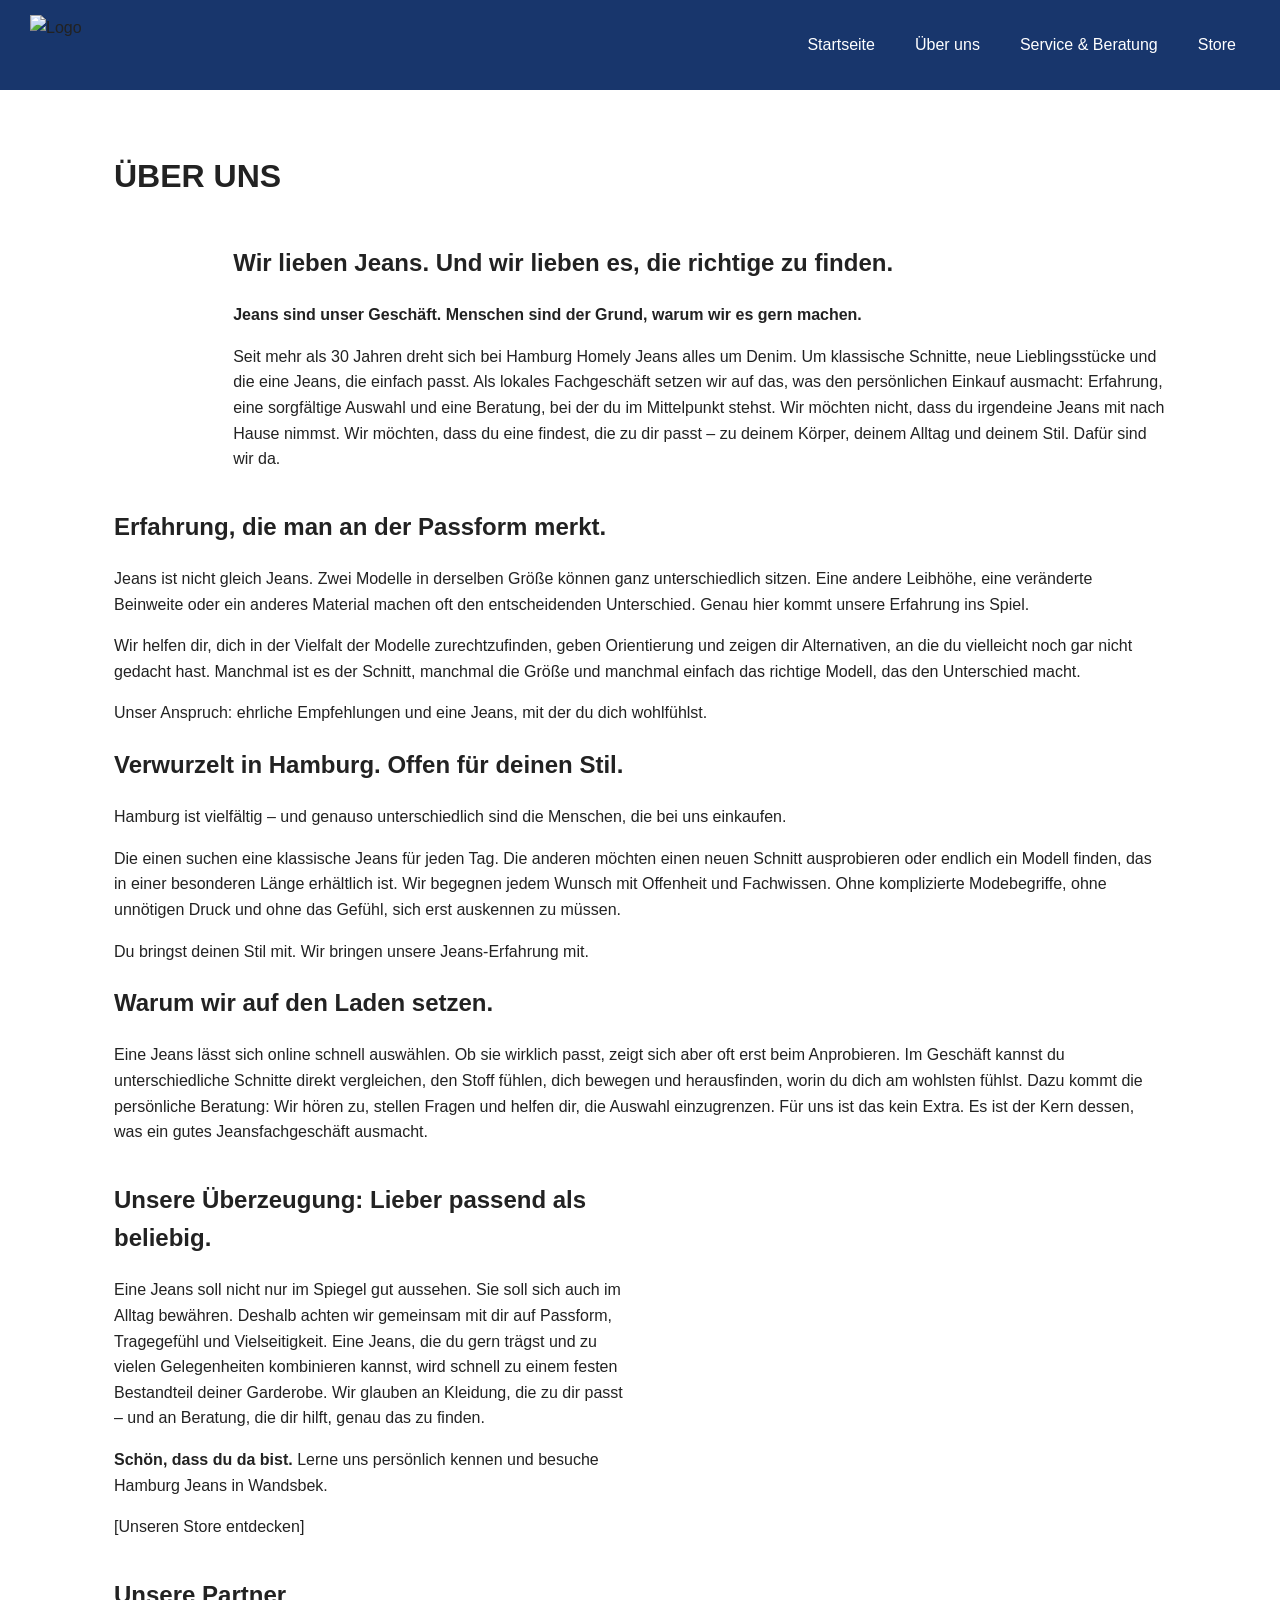
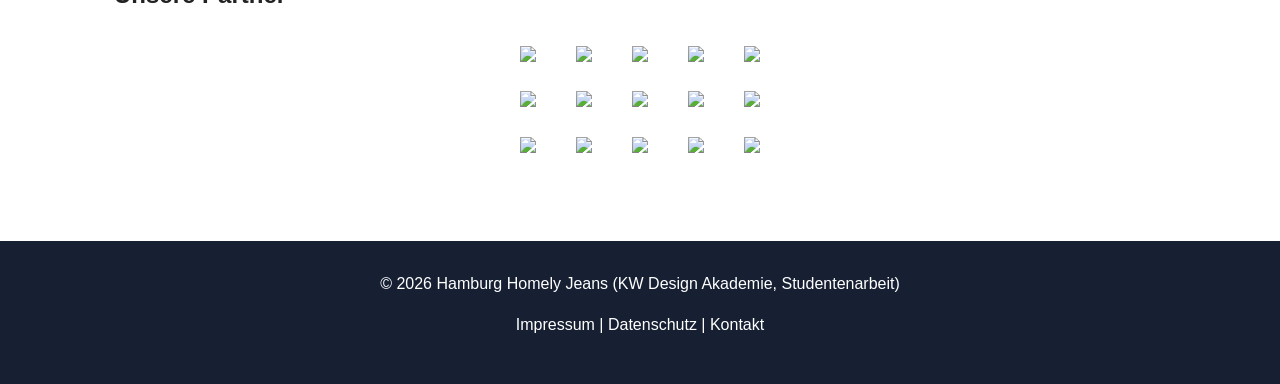
==== index1.html @ c2cba5ed "Add files via upload" ====
<!DOCTYPE html>
<html lang="de">
 <head>
    <meta charset="UTF-8">
    <meta name="viewport" content="width=device-width, initial-scale=1.0">
    <title>Hamburg Homely Jeans - Über uns</title>
  </style>
    <meta name="description" content="Eine kurze Beschreibung der Webseite für Suchmaschinen.">
    
    <!-- Link zur CSS-Stylesheet -->
    <link rel="stylesheet" href="style.css">
  </head>
  <body>

  <header class="header">

    <img src="bilder/logo.png" alt="Logo" class="logo">

    <nav>
       <a href="#">Startseite</a>
       <a href="index1.htlm">Über uns</a>
       <a href="index2.htlm">Service & Beratung</a>
       <a href="index3.htlm">Store</a>
    </nav>

  </header>

<main class="main">
  <h1>ÜBER UNS</h1>

  <div style="display: flex; align-items: center; gap: 20px;">

  <img src="bilder/werbefotos/werbefoto_verkäufer_kunde.jpg"
       alt=""
       width="400"
       style="height: auto;">

  <div class="text">
    <h2>Wir lieben Jeans. Und wir lieben es, die richtige zu finden.</h2>
    <p><b>Jeans sind unser Geschäft. Menschen sind der Grund, warum wir es gern machen.</b></p>
    <p>Seit mehr als 30 Jahren dreht sich bei Hamburg Homely Jeans alles um Denim. Um klassische Schnitte, neue Lieblingsstücke und die eine Jeans, die einfach passt. Als lokales Fachgeschäft setzen wir auf das, was den persönlichen Einkauf ausmacht: Erfahrung, eine sorgfältige Auswahl und eine Beratung, bei der du im Mittelpunkt stehst. Wir möchten nicht, dass du irgendeine Jeans mit nach Hause nimmst. Wir möchten, dass du eine findest, die zu dir passt – zu deinem Körper, deinem Alltag und deinem Stil. Dafür sind wir da.</p>
  </div>
  </div>

  <h2>Erfahrung, die man an der Passform merkt.</h2>
  <p>Jeans ist nicht gleich Jeans. Zwei Modelle in derselben Größe können ganz unterschiedlich sitzen. Eine andere Leibhöhe, eine veränderte Beinweite oder ein anderes Material machen oft den entscheidenden Unterschied. Genau hier kommt unsere Erfahrung ins Spiel.</p>
  <p>Wir helfen dir, dich in der Vielfalt der Modelle zurechtzufinden, geben Orientierung und zeigen dir Alternativen, an die du vielleicht noch gar nicht gedacht hast. Manchmal ist es der Schnitt, manchmal die Größe und manchmal einfach das richtige Modell, das den Unterschied macht.</p>
  <p>Unser Anspruch: ehrliche Empfehlungen und eine Jeans, mit der du dich wohlfühlst.</p>

  <h2>Verwurzelt in Hamburg. Offen für deinen Stil.</h2>
  <p>Hamburg ist vielfältig – und genauso unterschiedlich sind die Menschen, die bei uns einkaufen.</p>
  <p>Die einen suchen eine klassische Jeans für jeden Tag. Die anderen möchten einen neuen Schnitt ausprobieren oder endlich ein Modell finden, das in einer besonderen Länge erhältlich ist. Wir begegnen jedem Wunsch mit Offenheit und Fachwissen. Ohne komplizierte Modebegriffe, ohne unnötigen Druck und ohne das Gefühl, sich erst auskennen zu müssen.</p>
  <p>Du bringst deinen Stil mit. Wir bringen unsere Jeans-Erfahrung mit.</p>

  <h2>Warum wir auf den Laden setzen.</h2>
  <p>Eine Jeans lässt sich online schnell auswählen. Ob sie wirklich passt, zeigt sich aber oft erst beim Anprobieren. Im Geschäft kannst du unterschiedliche Schnitte direkt vergleichen, den Stoff fühlen, dich bewegen und herausfinden, worin du dich am wohlsten fühlst. Dazu kommt die persönliche Beratung: Wir hören zu, stellen Fragen und helfen dir, die Auswahl einzugrenzen. Für uns ist das kein Extra. Es ist der Kern dessen, was ein gutes Jeansfachgeschäft ausmacht.</p>

  <div class="zweispaltig">
  <div class="textbereich">
    <h2>Unsere Überzeugung: Lieber passend als beliebig.</h2>
    <p>Eine Jeans soll nicht nur im Spiegel gut aussehen. Sie soll sich auch im Alltag bewähren. Deshalb achten wir gemeinsam mit dir auf Passform, Tragegefühl und Vielseitigkeit. Eine Jeans, die du gern trägst und zu vielen Gelegenheiten kombinieren kannst, wird schnell zu einem festen Bestandteil deiner Garderobe.
    Wir glauben an Kleidung, die zu dir passt – und an Beratung, die dir hilft, genau das zu finden.</p>
    <p><b>Schön, dass du da bist.</b> Lerne uns persönlich kennen und besuche Hamburg Jeans in Wandsbek.</p>
    <p>[Unseren Store entdecken]</p>
  </div>

  <div class="kartenbereich">
    <iframe
      src="https://www.google.com/maps/embed?pb=!1m18!1m12!1m3!1d2368.555911862465!2d10.076391176602932!3d53.58354187235906!2m3!1f0!2f0!3f0!3m2!1i1024!2i768!4f13.1!3m3!1m2!1s0x47b18bf85fc4d54b%3A0xb1db1d62b2fcd961!2sKW%20Design%20Akademie%20Hamburg!5e0!3m2!1sde!2sde!4v1793352021200!5m2!1sde!2sde"
      width="600"
      height="380"
      style="border:0;"
      allowfullscreen=""
      loading="lazy"
     referrerpolicy="strict-origin-when-cross-origin">
    </iframe>
  </div>
  </div>


  <h2>Unsere Partner</h2>

  <div class="tabellen-container">

    <table>
      <tr>
        <td><img src="bilder/partner/blue-monkey-KL.png"></td>
        <td><img src="bilder/partner/co-KLj.png"></td>
        <td><img src="bilder/partner/cross-kl.png"></td>
        <td><img src="bilder/partner/dockers-kl.png"></td>
        <td><img src="bilder/partner/heimatliebe-kl.png"></td>
      </tr>
      <tr>
        <td><img src="bilder/partner/his-kl.png"></td>
        <td><img src="bilder/partner/lee-kl.png"></td>
        <td><img src="bilder/partner/levis-logo.png"></td>
        <td><img src="bilder/partner/mac-kl.png"></td>
        <td><img src="bilder/partner/naketano-kl.png"></td>
      </tr>
      <tr>
        <td><img src="bilder/partner/paddocks-kl.png"></td>
        <td><img src="bilder/partner/pioneer-kl.png"></td>
        <td><img src="bilder/partner/viazoni-kl.png"></td>
        <td><img src="bilder/partner/vittozzi-kl.png"></td>
        <td><img src="bilder/partner/wrangler-kl.png"></td>
      </tr>
  </table>

  </div>

</main>

  <footer class="footer">
        <p>&copy; 2026 Hamburg Homely Jeans (KW Design Akademie, Studentenarbeit)</p>
        <p>Impressum | Datenschutz | Kontakt</p>
 </footer>

</body>
</html>
---- style.css ----
/* Allgemeine Einstellungen */
* {
    box-sizing: border-box;
}

body {
    margin: 0;
    font-family: Arial, sans-serif;
    color: #222;
    line-height: 1.6;
}

/* Farbige Kopfzeile */
.header {
    background-color: #18366c;
    padding: 15px 30px;

    display: flex;
    align-items: center;
    justify-content: space-between;
}

.logo {
    width: 60px;
    height: 60px;
    object-fit: contain;
}

.header h1 {
    margin: 0 0 16px;
    margin-bottom: 12px;
}

nav {
    display: flex;
    flex-wrap: wrap;
    gap: 12px;
}

nav a {
    color: white;
    text-decoration: none;
    padding: 8px 14px;
    border-radius: 6px;
}

nav a:hover {
    background-color: #0b224d;
}

/* Hauptinhalt */
.main {
    max-width: 1100px;
    margin: 0 auto;
    padding: 40px 24px;
    min-height: 400px;
}

p {
  margin-top: 0px;     /* Optional: Oberen Abstand des Textes zurücksetzen */
}

.tabellen-container {
  display: flex;
  justify-content: center;
  width: 100%;
}

.tabellen-container table {
  width: auto;
  margin-left: auto;
  margin-right: auto;
  border-collapse: collapse;
}

.tabellen-container th,
.tabellen-container td {
  padding: 10px 20px;
  border: none;
  text-align: left;
}

.bild-text {
  display: flex;
  flex-direction: row;
  align-items: flex-start;
  gap: 20px;
  width: 100%;
}

.bild-text img {
  width: 100%;
  height: auto;
  display: block;
}

.bild-text .text {
  flex: 1;
  min-width: 0;
}

.bild-text .bild {
  flex: 0 0 300px;
  max-width: 50%;
}

@media (max-width: 600px) {
  .bild-text {
    flex-direction: column;
  }

  .bild-text .bild {
    max-width: 100%;
    flex-basis: auto;
  }
}

.image-container {
    display: flex;
    flex-wrap: wrap;
    gap: 20px;
    margin-top: 24px;
}

.image-container img {
    width: 100%;
    max-width: 400px;
    height: 260px;
    object-fit: cover;
    border-radius: 10px;
}

/* Dunkler Footer */
.footer {
    background-color: #172033;
    color: white;
    text-align: center;
    padding: 30px 20px;
    margin-top: 30px;
}

/* Anpassung für Smartphones */
@media (max-width: 600px) {
    .header {
        padding: 18px;
    }

    .main {
        padding: 28px 18px;
    }

    .image-container img {
        max-width: 100%;
    }
}

.text-container {
  display: grid;
  grid-template-columns: repeat(2, minmax(0, 1fr));
  gap: 30px;
  width: 100%;
  box-sizing: border-box;
}

.text-box {
  width: auto;
  min-width: 0;
  max-width: 100%;
  box-sizing: border-box;
  overflow-wrap: anywhere;
}

.text-box img {
  max-width: 100%;
  height: auto;
}

@media (max-width: 600px) {
  .text-container {
    grid-template-columns: 1fr;
  }
}

.zweispaltig {
  display: grid;
  grid-template-columns: minmax(0, 1fr) minmax(0, 1fr);
  gap: 25px;
  width: 100%;
  box-sizing: border-box;
}

.kartenbereich,
.textbereich {
  min-width: 0;
  max-width: 100%;
  box-sizing: border-box;
}

.kartenbereich iframe {
  width: 100%;
  max-width: 100%;
  display: block;
}

@media (max-width: 600px) {
  .zweispaltig {
    grid-template-columns: 1fr;
  }
}
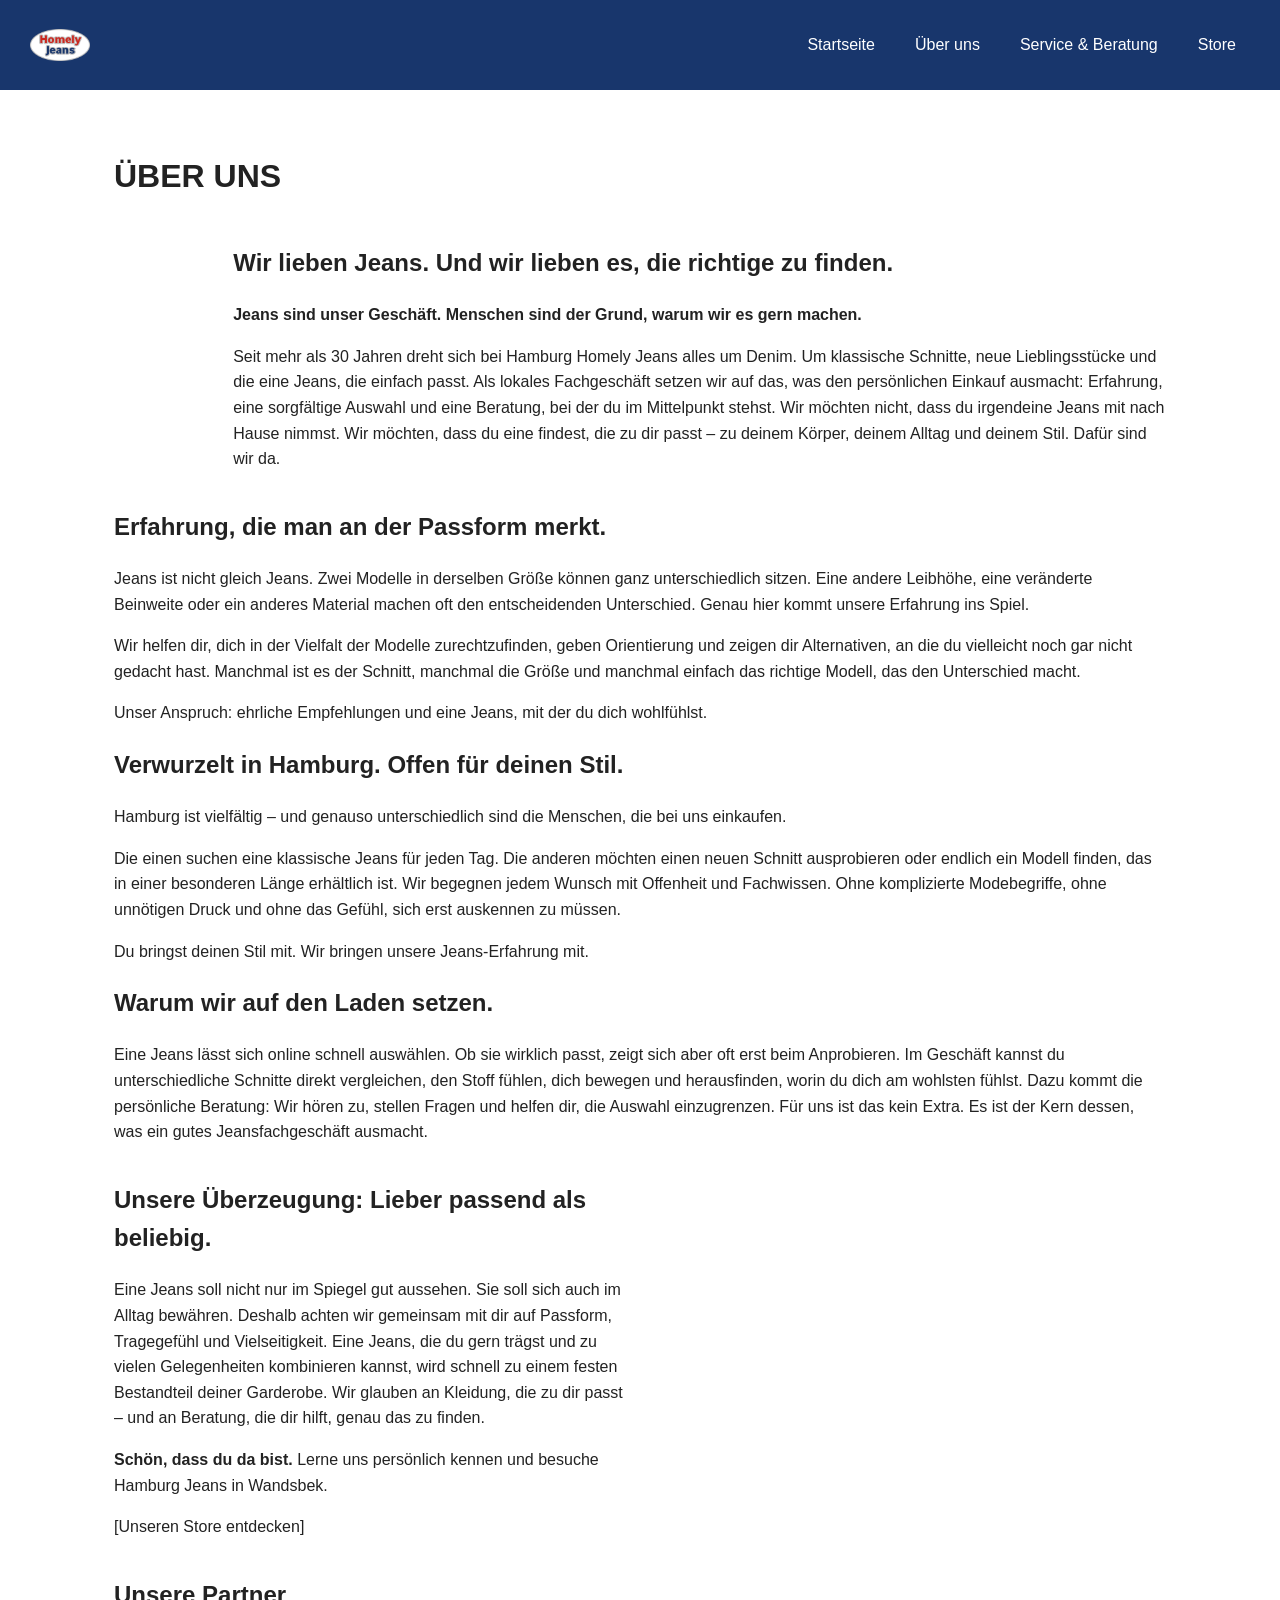
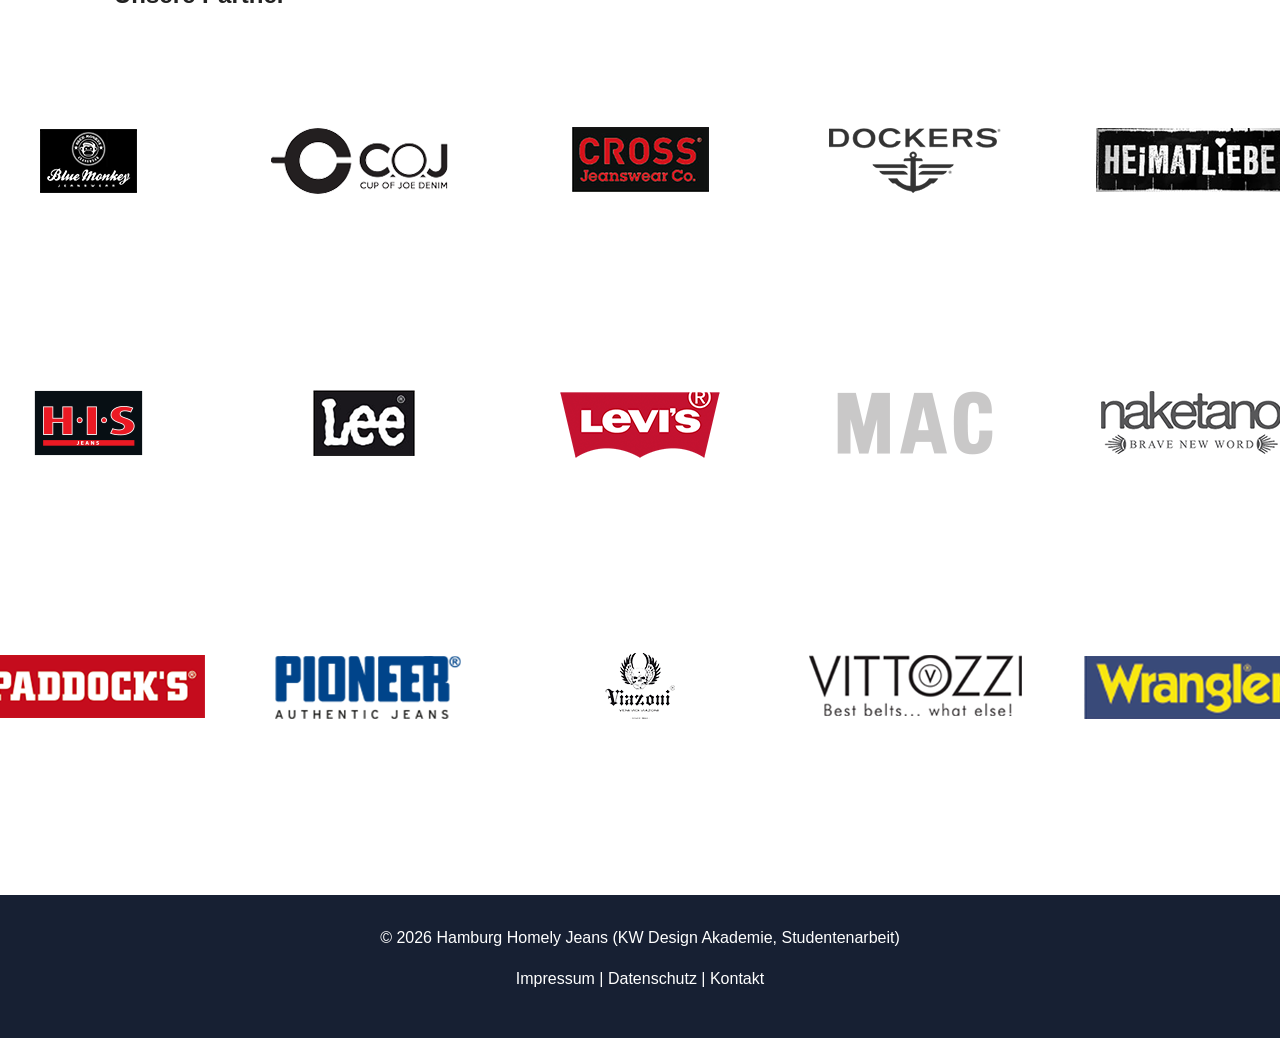
==== commit 9ff72263: "Add files via upload" ====
--- a/index1.html
+++ b/index1.html
@@ -14,7 +14,7 @@
 
   <header class="header">
 
-    <img src="bilder/logo.png" alt="Logo" class="logo">
+    <img src="Bilder/logo.png" alt="Logo" class="logo">
 
     <nav>
        <a href="#">Startseite</a>
@@ -30,7 +30,7 @@
 
   <div style="display: flex; align-items: center; gap: 20px;">
 
-  <img src="bilder/werbefotos/werbefoto_verkäufer_kunde.jpg"
+  <img src="Bilder/werbefotos/werbefoto_verkäufer_kunde.jpg"
        alt=""
        width="400"
        style="height: auto;">
@@ -84,25 +84,25 @@
 
     <table>
       <tr>
-        <td><img src="bilder/partner/blue-monkey-KL.png"></td>
-        <td><img src="bilder/partner/co-KLj.png"></td>
-        <td><img src="bilder/partner/cross-kl.png"></td>
-        <td><img src="bilder/partner/dockers-kl.png"></td>
-        <td><img src="bilder/partner/heimatliebe-kl.png"></td>
+        <td><img src="Bilder/Partner/blue-monkey-KL.png"></td>
+        <td><img src="Bilder/Partner/co-KLj.png"></td>
+        <td><img src="Bilder/Partner/cross-kl.png"></td>
+        <td><img src="Bilder/Partner/dockers-kl.png"></td>
+        <td><img src="Bilder/Partner/heimatliebe-kl.png"></td>
       </tr>
       <tr>
-        <td><img src="bilder/partner/his-kl.png"></td>
-        <td><img src="bilder/partner/lee-kl.png"></td>
-        <td><img src="bilder/partner/levis-logo.png"></td>
-        <td><img src="bilder/partner/mac-kl.png"></td>
-        <td><img src="bilder/partner/naketano-kl.png"></td>
+        <td><img src="Bilder/Partner/his-kl.png"></td>
+        <td><img src="Bilder/Partner/lee-kl.png"></td>
+        <td><img src="Bilder/Partner/levis-logo.png"></td>
+        <td><img src="Bilder/Partner/mac-kl.png"></td>
+        <td><img src="Bilder/Partner/naketano-kl.png"></td>
       </tr>
       <tr>
-        <td><img src="bilder/partner/paddocks-kl.png"></td>
-        <td><img src="bilder/partner/pioneer-kl.png"></td>
-        <td><img src="bilder/partner/viazoni-kl.png"></td>
-        <td><img src="bilder/partner/vittozzi-kl.png"></td>
-        <td><img src="bilder/partner/wrangler-kl.png"></td>
+        <td><img src="Bilder/Partner/paddocks-kl.png"></td>
+        <td><img src="Bilder/Partner/pioneer-kl.png"></td>
+        <td><img src="Bilder/Partner/viazoni-kl.png"></td>
+        <td><img src="Bilder/Partner/vittozzi-kl.png"></td>
+        <td><img src="Bilder/Partner/wrangler-kl.png"></td>
       </tr>
   </table>
 
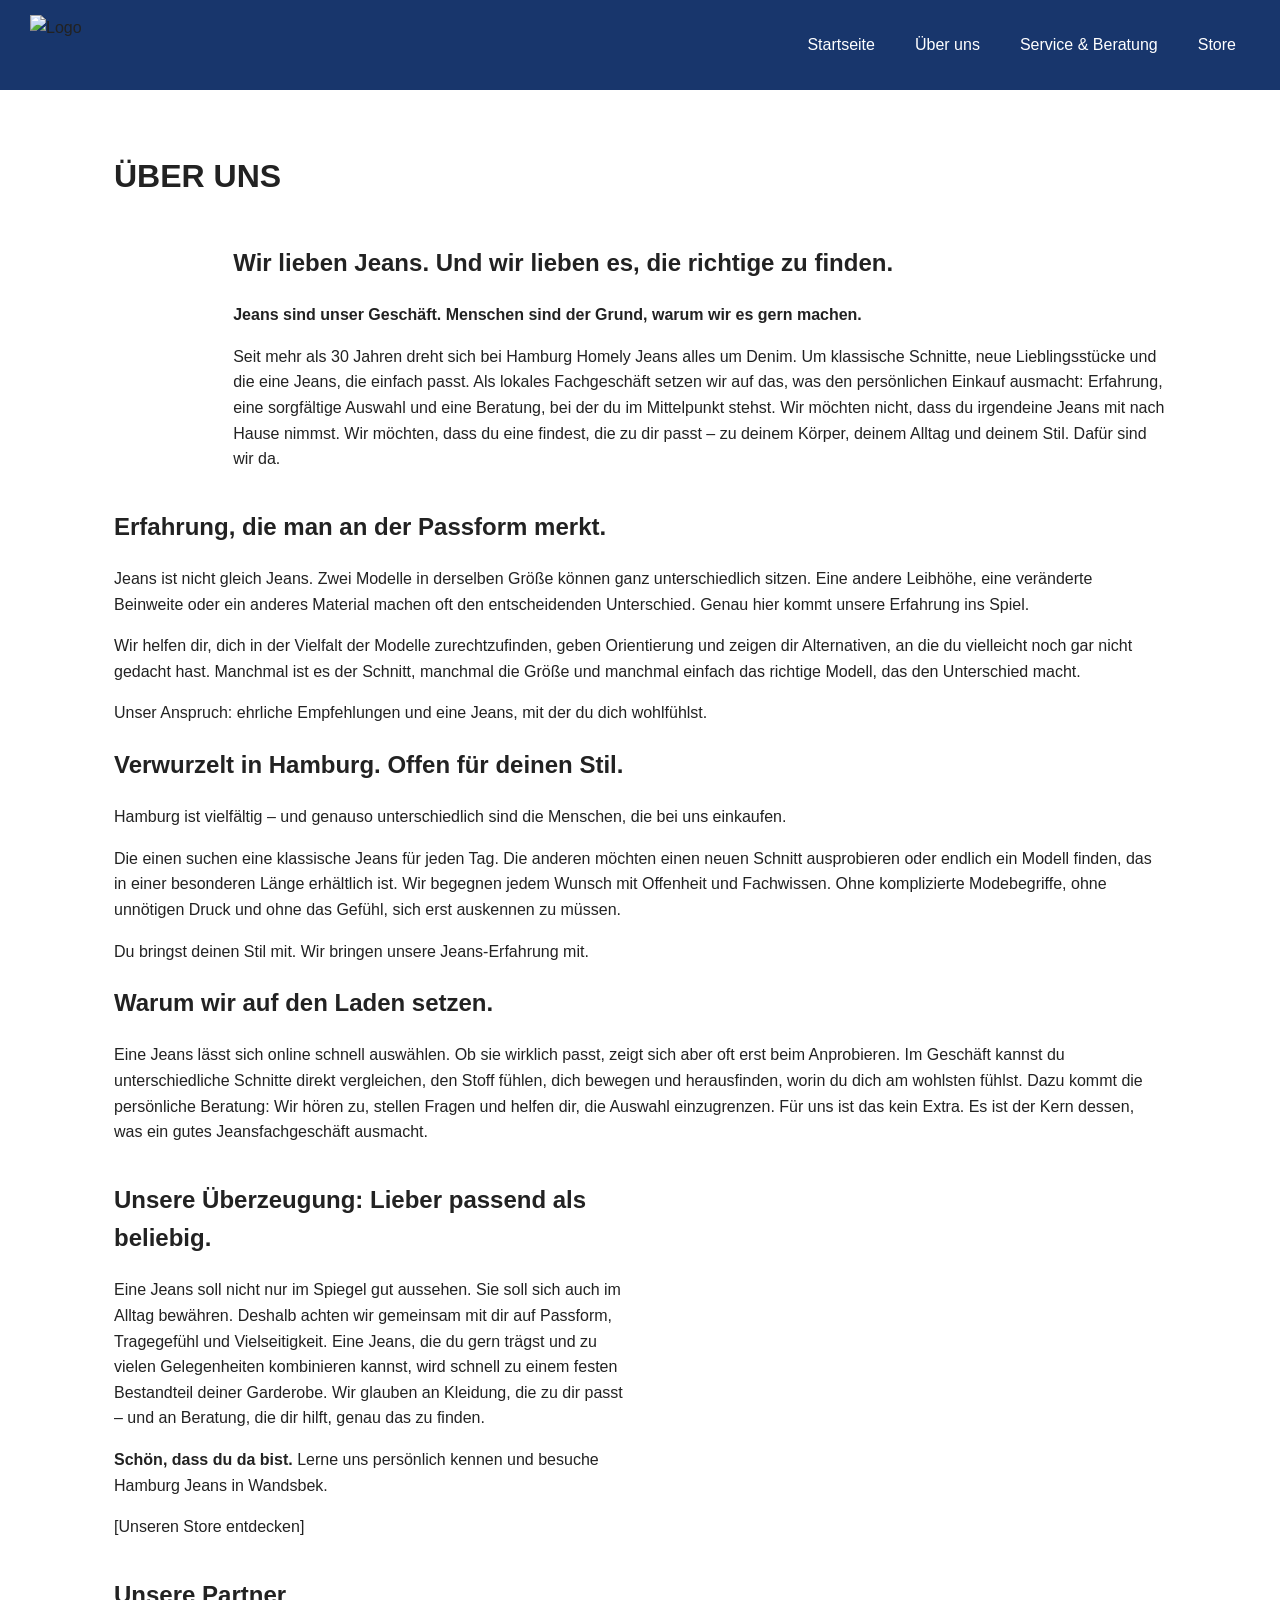
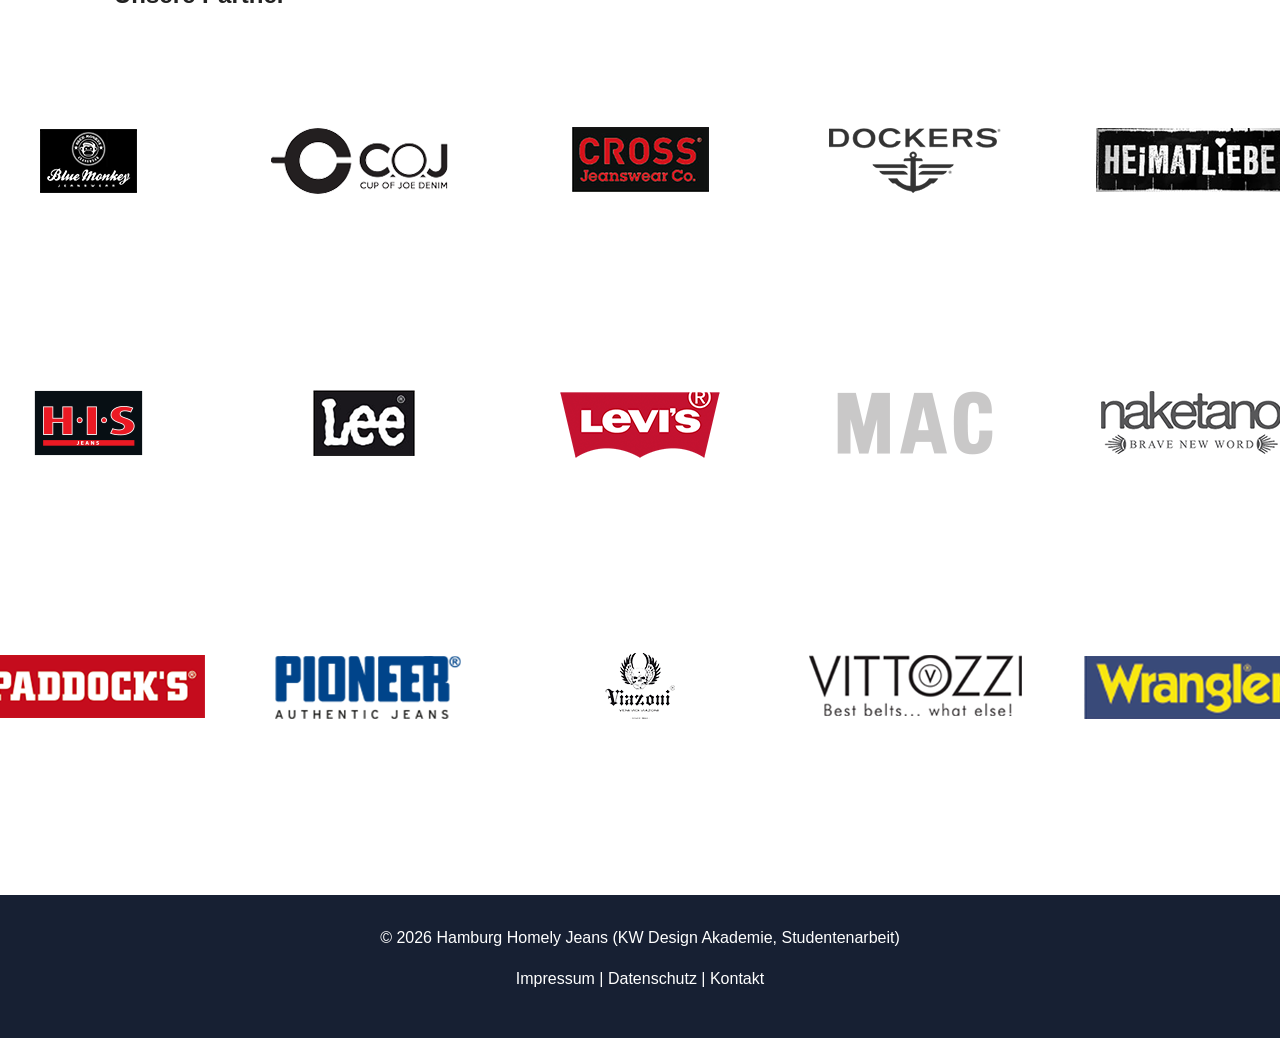
==== commit e653070b: "Add files via upload" ====
--- a/index1.html
+++ b/index1.html
@@ -14,7 +14,7 @@
 
   <header class="header">
 
-    <img src="Bilder/logo.png" alt="Logo" class="logo">
+    <img src="Bilder/Logo/logo.png" alt="Logo" class="logo">
 
     <nav>
        <a href="#">Startseite</a>
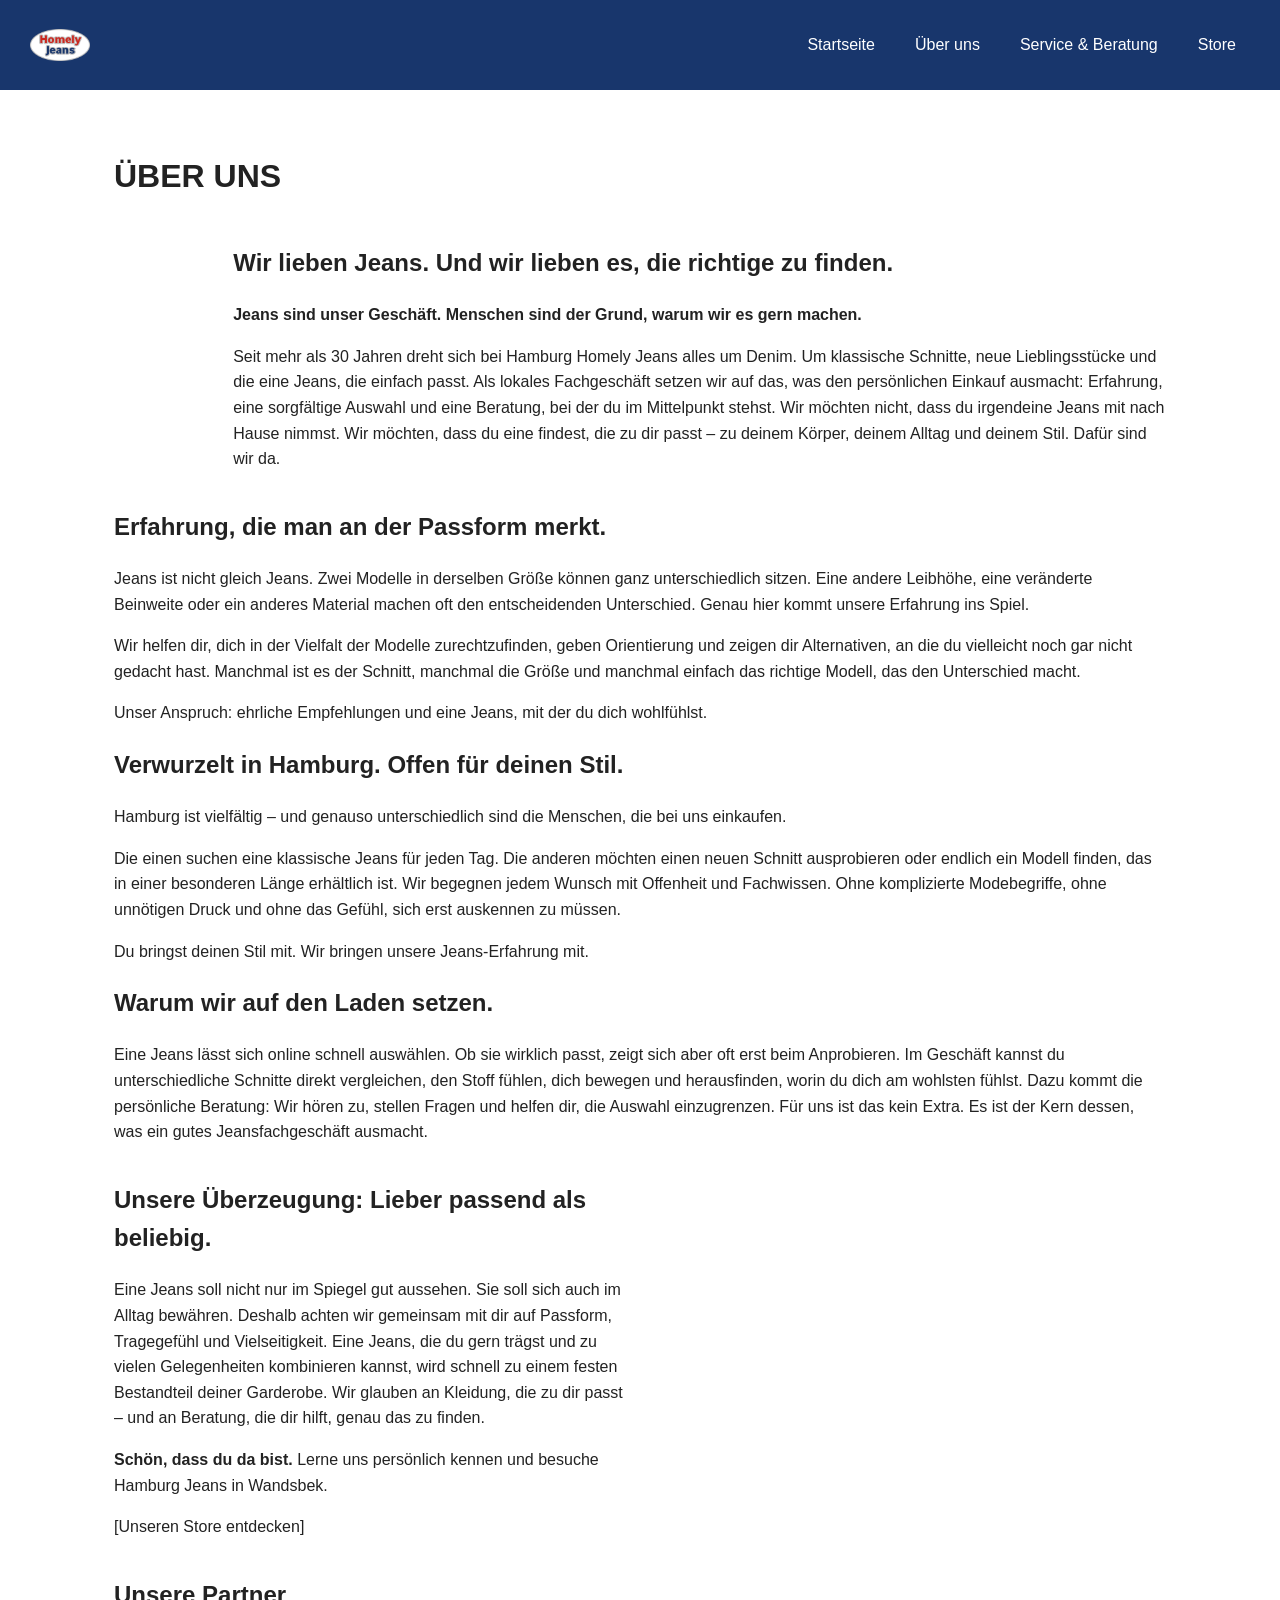
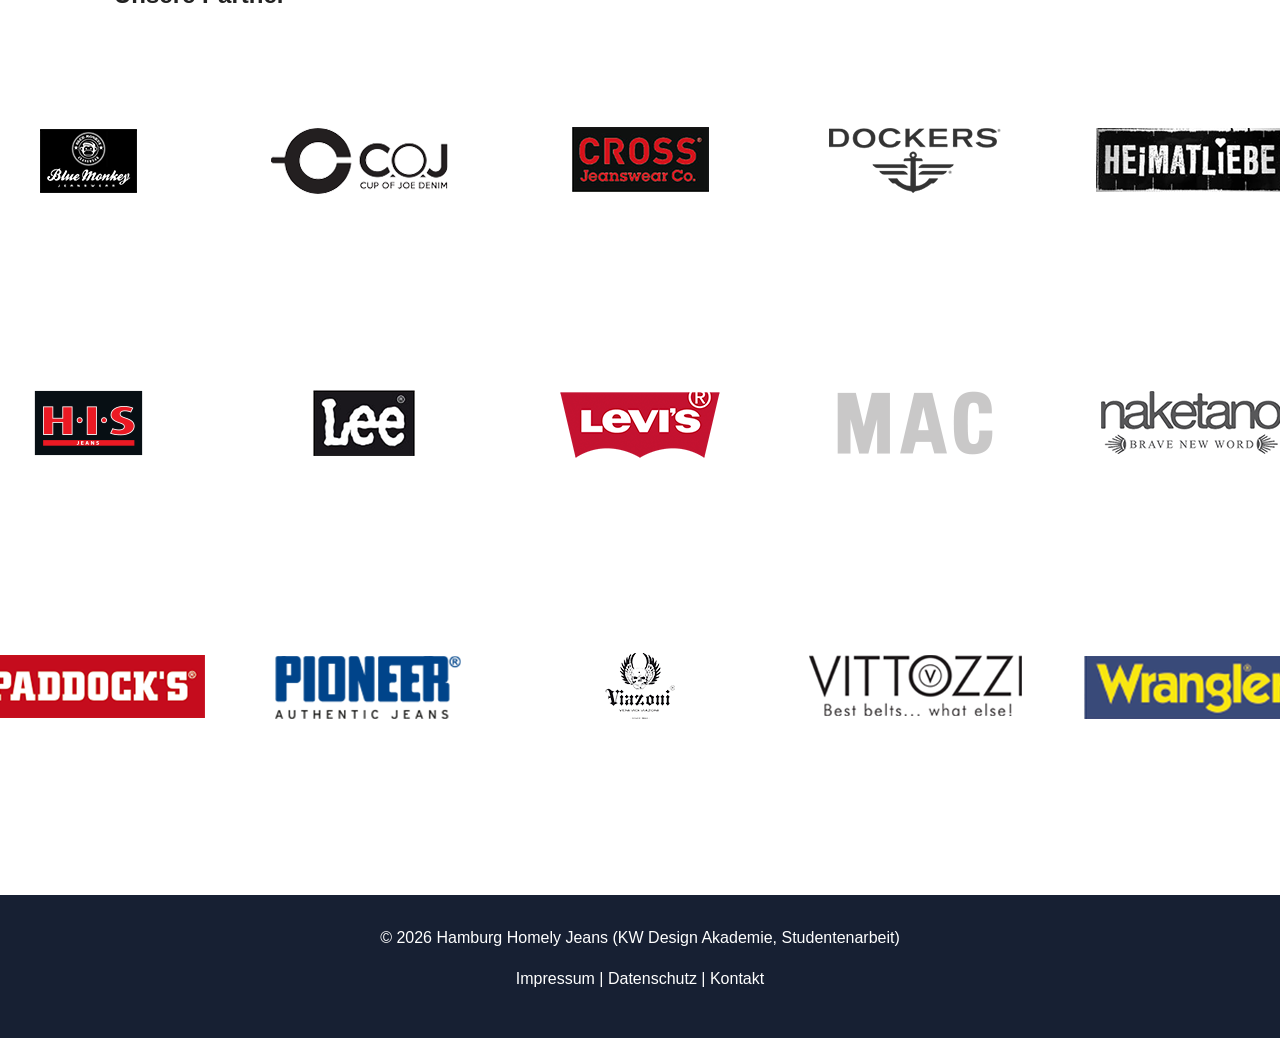
==== commit 6b87d7d2: "Add files via upload" ====
--- a/index1.html
+++ b/index1.html
@@ -18,9 +18,9 @@
 
     <nav>
        <a href="#">Startseite</a>
-       <a href="index1.htlm">Über uns</a>
-       <a href="index2.htlm">Service & Beratung</a>
-       <a href="index3.htlm">Store</a>
+       <a href="index1">Über uns</a>
+       <a href="index2">Service & Beratung</a>
+       <a href="index3">Store</a>
     </nav>
 
   </header>
